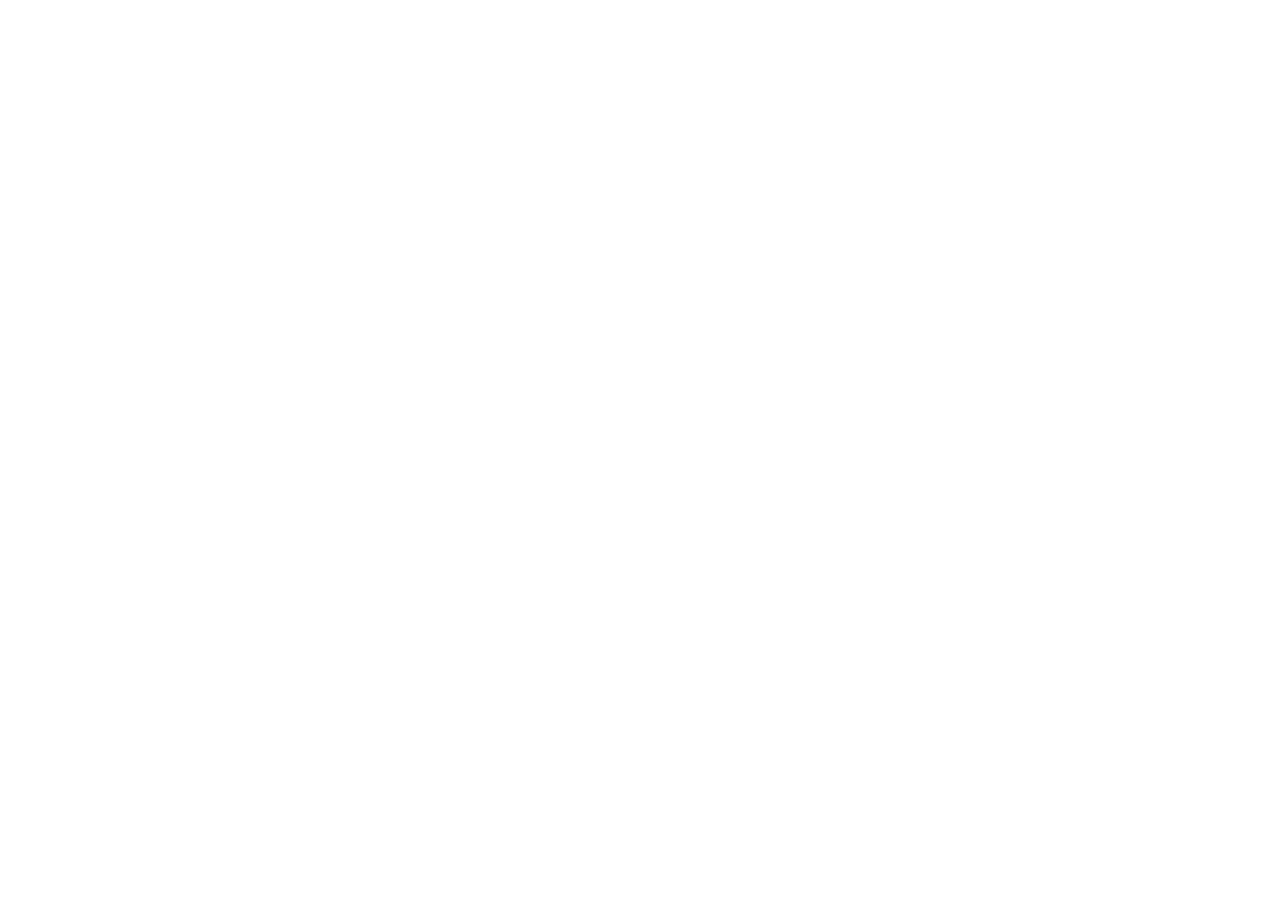
==== accordion/index.html @ e86acdb1 "Initial Commit" ====
<!DOCTYPE html>
<html lang="en">
<head>
  <meta charset="UTF-8">
  <meta name="viewport" content="width=device-width, initial-scale=1.0">
  <title>Document</title>
  <script src="main.js"></script>
  
</head>
<body>
  
</body>
</html>
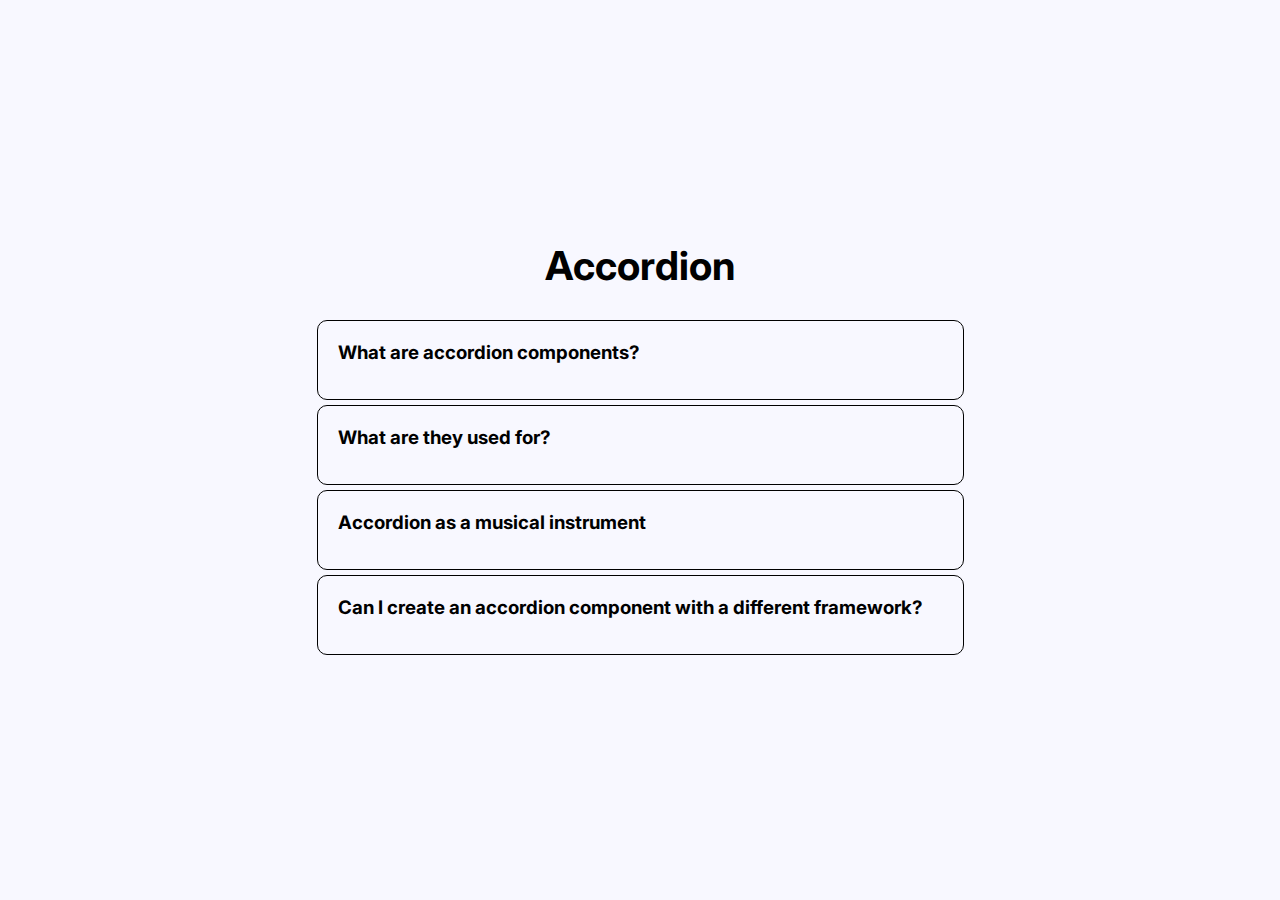
==== commit 601c7bb4: "Accordion Done" ====
--- a/accordion/index.html
+++ b/accordion/index.html
@@ -1,13 +1,31 @@
 <!DOCTYPE html>
 <html lang="en">
-<head>
-  <meta charset="UTF-8">
-  <meta name="viewport" content="width=device-width, initial-scale=1.0">
-  <title>Document</title>
-  <script src="main.js"></script>
-  
-</head>
-<body>
-  
-</body>
-</html>+  <head>
+    <meta charset="UTF-8" />
+    <meta name="viewport" content="width=device-width, initial-scale=1.0" />
+    <title>Accordion</title>
+    <link rel="stylesheet" href="style.css" />
+    <script src="main.js" defer></script>
+    <link rel="preconnect" href="https://fonts.googleapis.com" />
+    <link rel="preconnect" href="https://fonts.gstatic.com" crossorigin />
+    <link
+      href="https://fonts.googleapis.com/css2?family=Inter:ital,opsz,wght@0,14..32,100..900;1,14..32,100..900&display=swap"
+      rel="stylesheet"
+    />
+    <link
+      rel="stylesheet"
+      href="https://cdnjs.cloudflare.com/ajax/libs/font-awesome/6.6.0/css/all.min.css"
+      integrity="sha512-Kc323vGBEqzTmouAECnVceyQqyqdsSiqLQISBL29aUW4U/M7pSPA/gEUZQqv1cwx4OnYxTxve5UMg5GT6L4JJg=="
+      crossorigin="anonymous"
+      referrerpolicy="no-referrer"
+    />
+  </head>
+  <body>
+    <section>
+      <div class="container">
+        <h1>Accordion</h1>
+        <div class="accordion"></div>
+      </div>
+    </section>
+  </body>
+</html>
--- a/accordion/style.css
+++ b/accordion/style.css
@@ -0,0 +1,70 @@
+* {
+  margin: 0;
+  padding: 0;
+  box-sizing: border-box;
+}
+
+body {
+  background-color: ghostwhite;
+  font-family: "Inter", sans-serif;
+  font-optical-sizing: auto;
+  font-weight: 300;
+  font-style: normal;
+}
+
+section {
+  min-height: 100vh;
+  display: flex;
+  justify-content: center;
+  align-items: center;
+}
+
+.container {
+  max-width: 1440px;
+}
+
+h1 {
+  font-size: 40px;
+  margin-bottom: 30px;
+  text-align: center;
+}
+
+.accordion {
+  max-width: 700px;
+  margin: auto;
+}
+
+.accordion_item {
+  border-radius: 10px;
+  border: 1px solid black;
+  padding: 20px;
+  margin: 5px;
+}
+
+.accordion_title {
+  display: flex;
+  align-items: center;
+  gap: 20px;
+  padding-bottom: 15px;
+}
+
+.question {
+  flex: 1;
+}
+
+i {
+  cursor: pointer;
+}
+
+.accordion_content {
+  display: none;
+}
+
+.accordion_title.active + .accordion_content {
+  display: block;
+}
+
+.accordion_title.active i {
+  transition: all 0.3s ease;
+  transform: rotate(180deg);
+}
